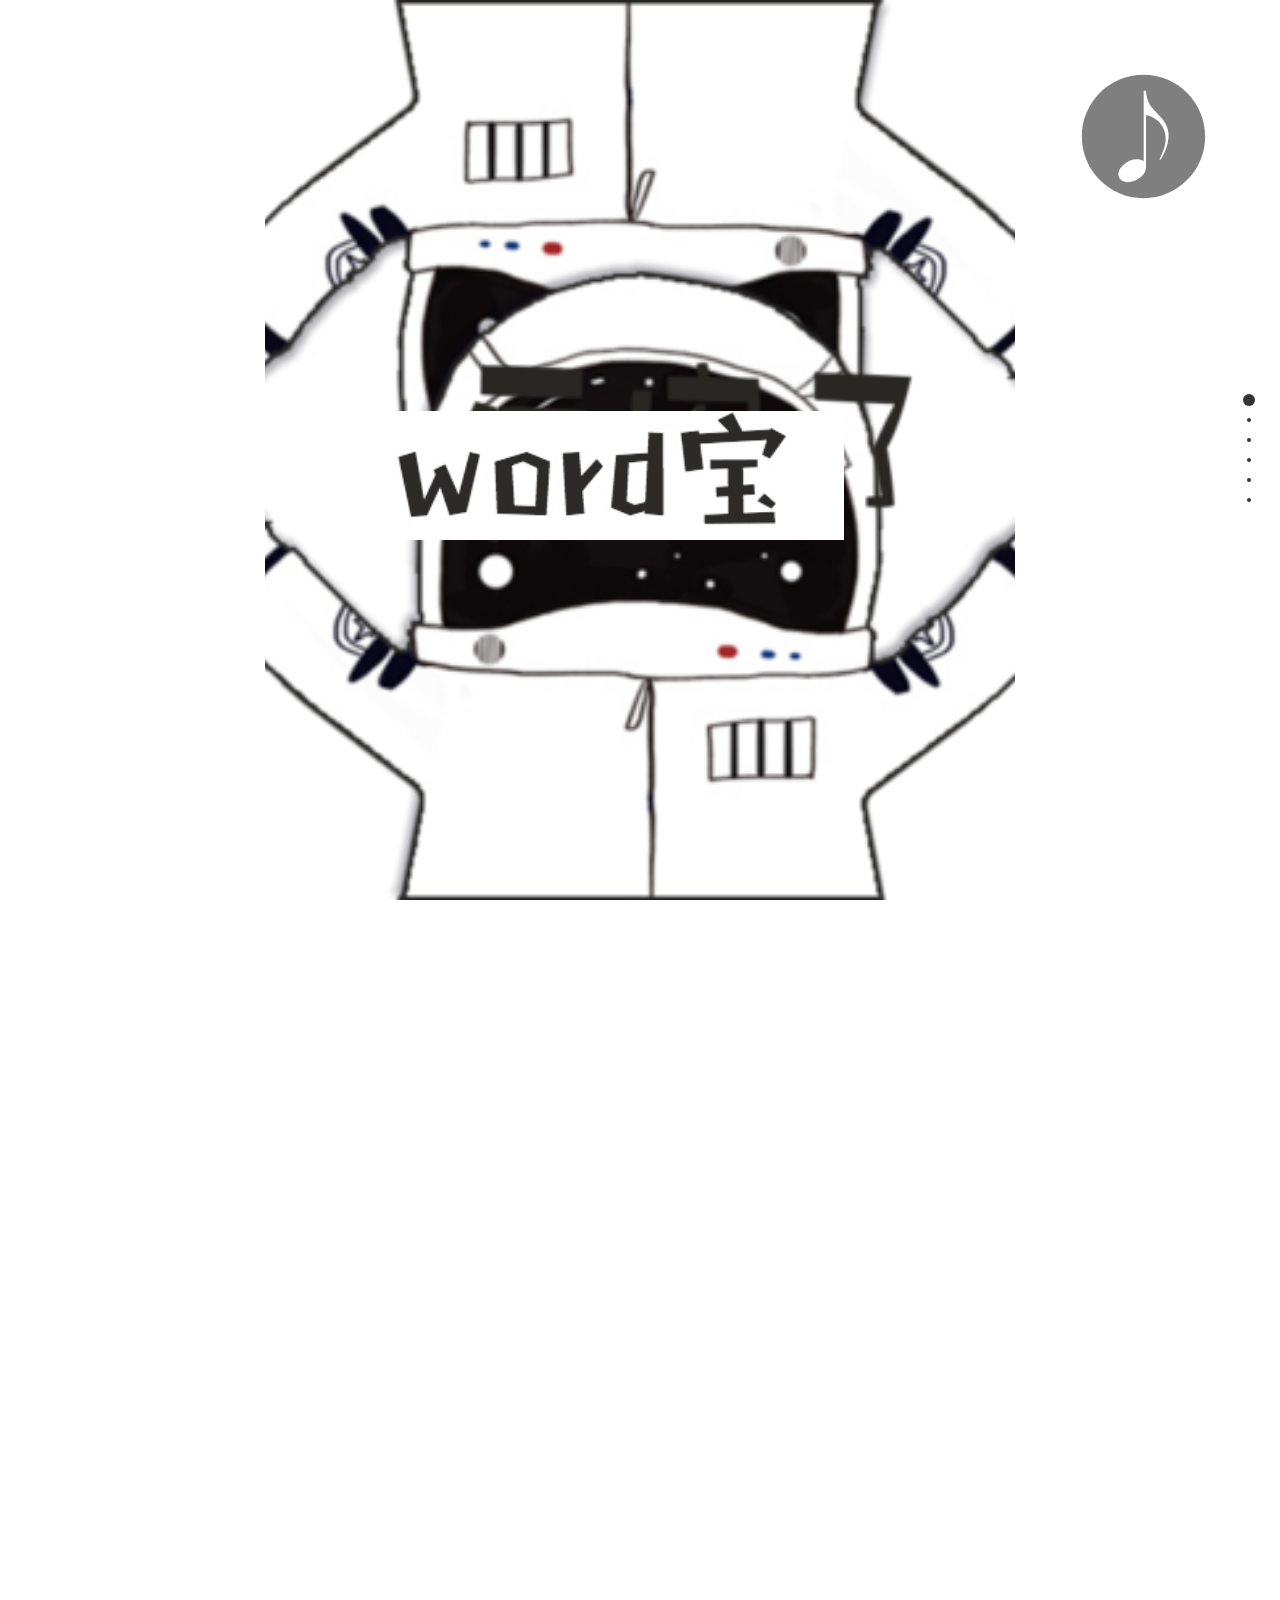
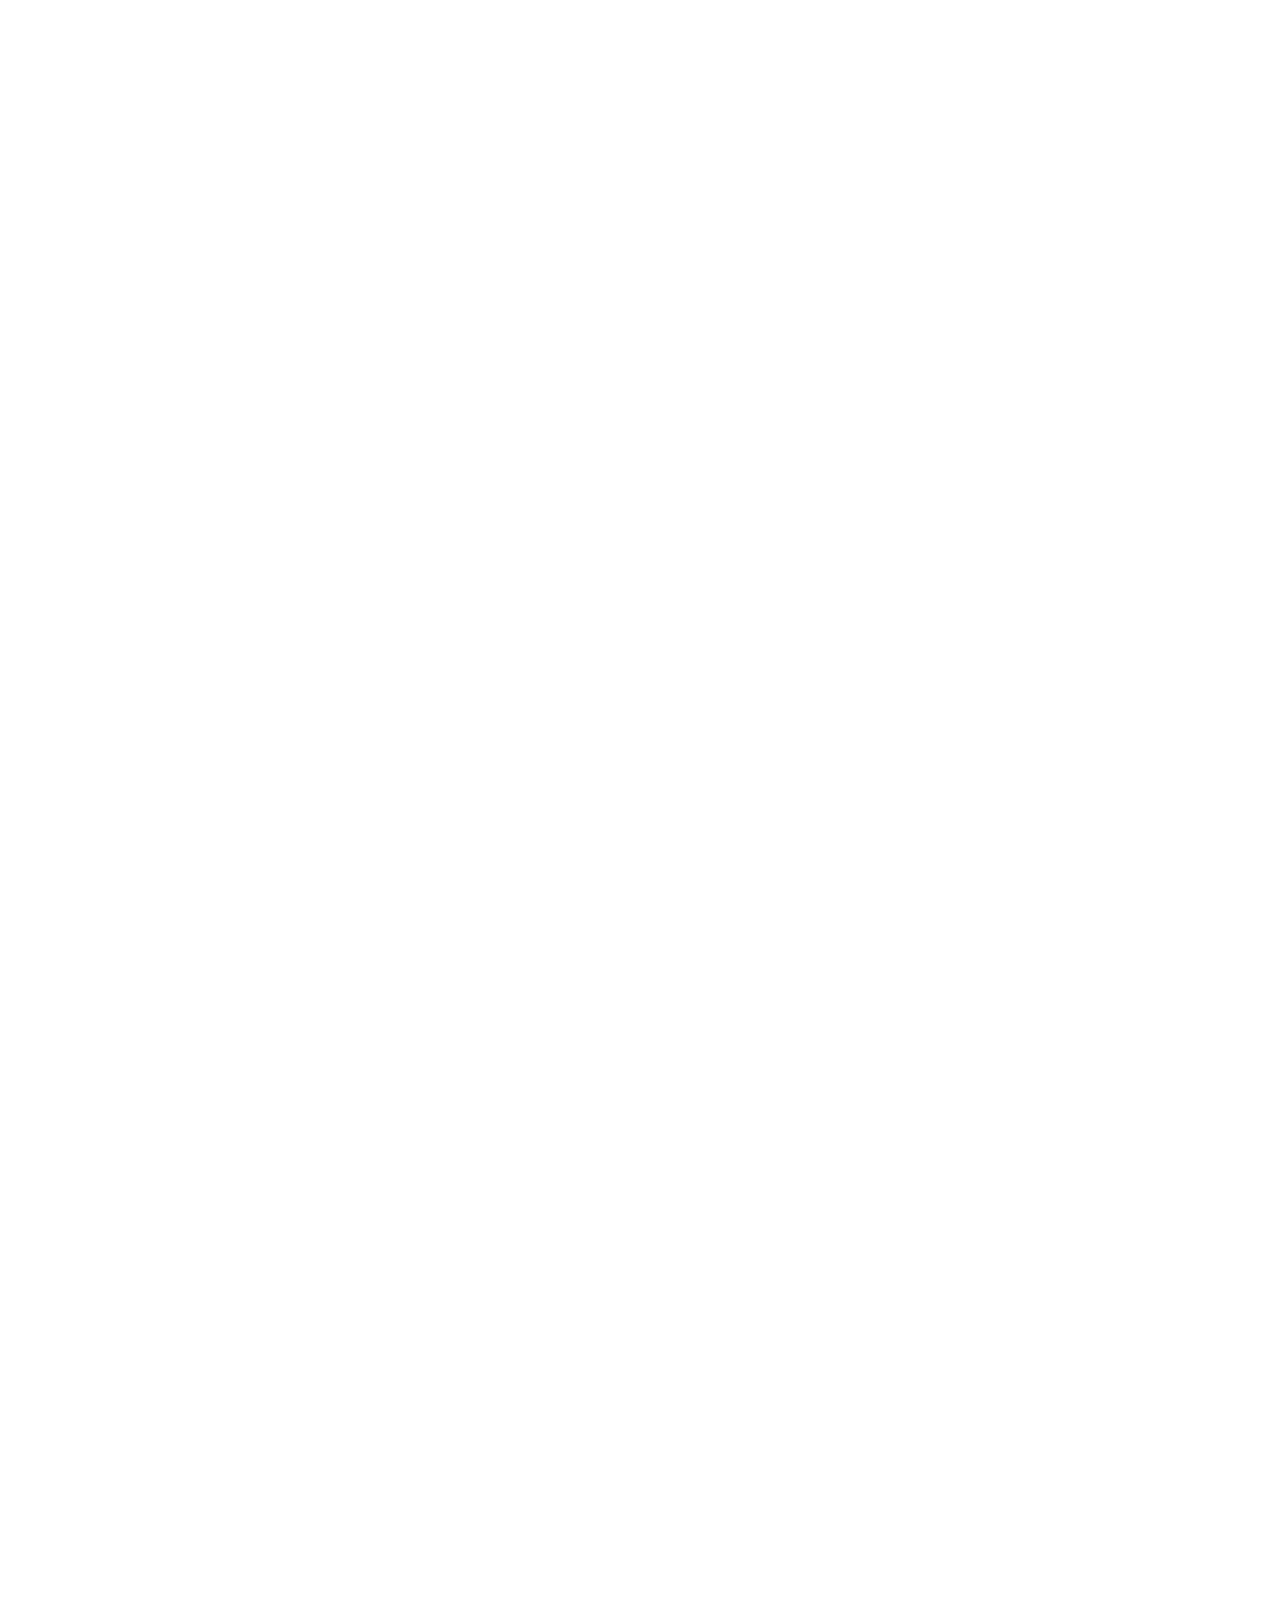
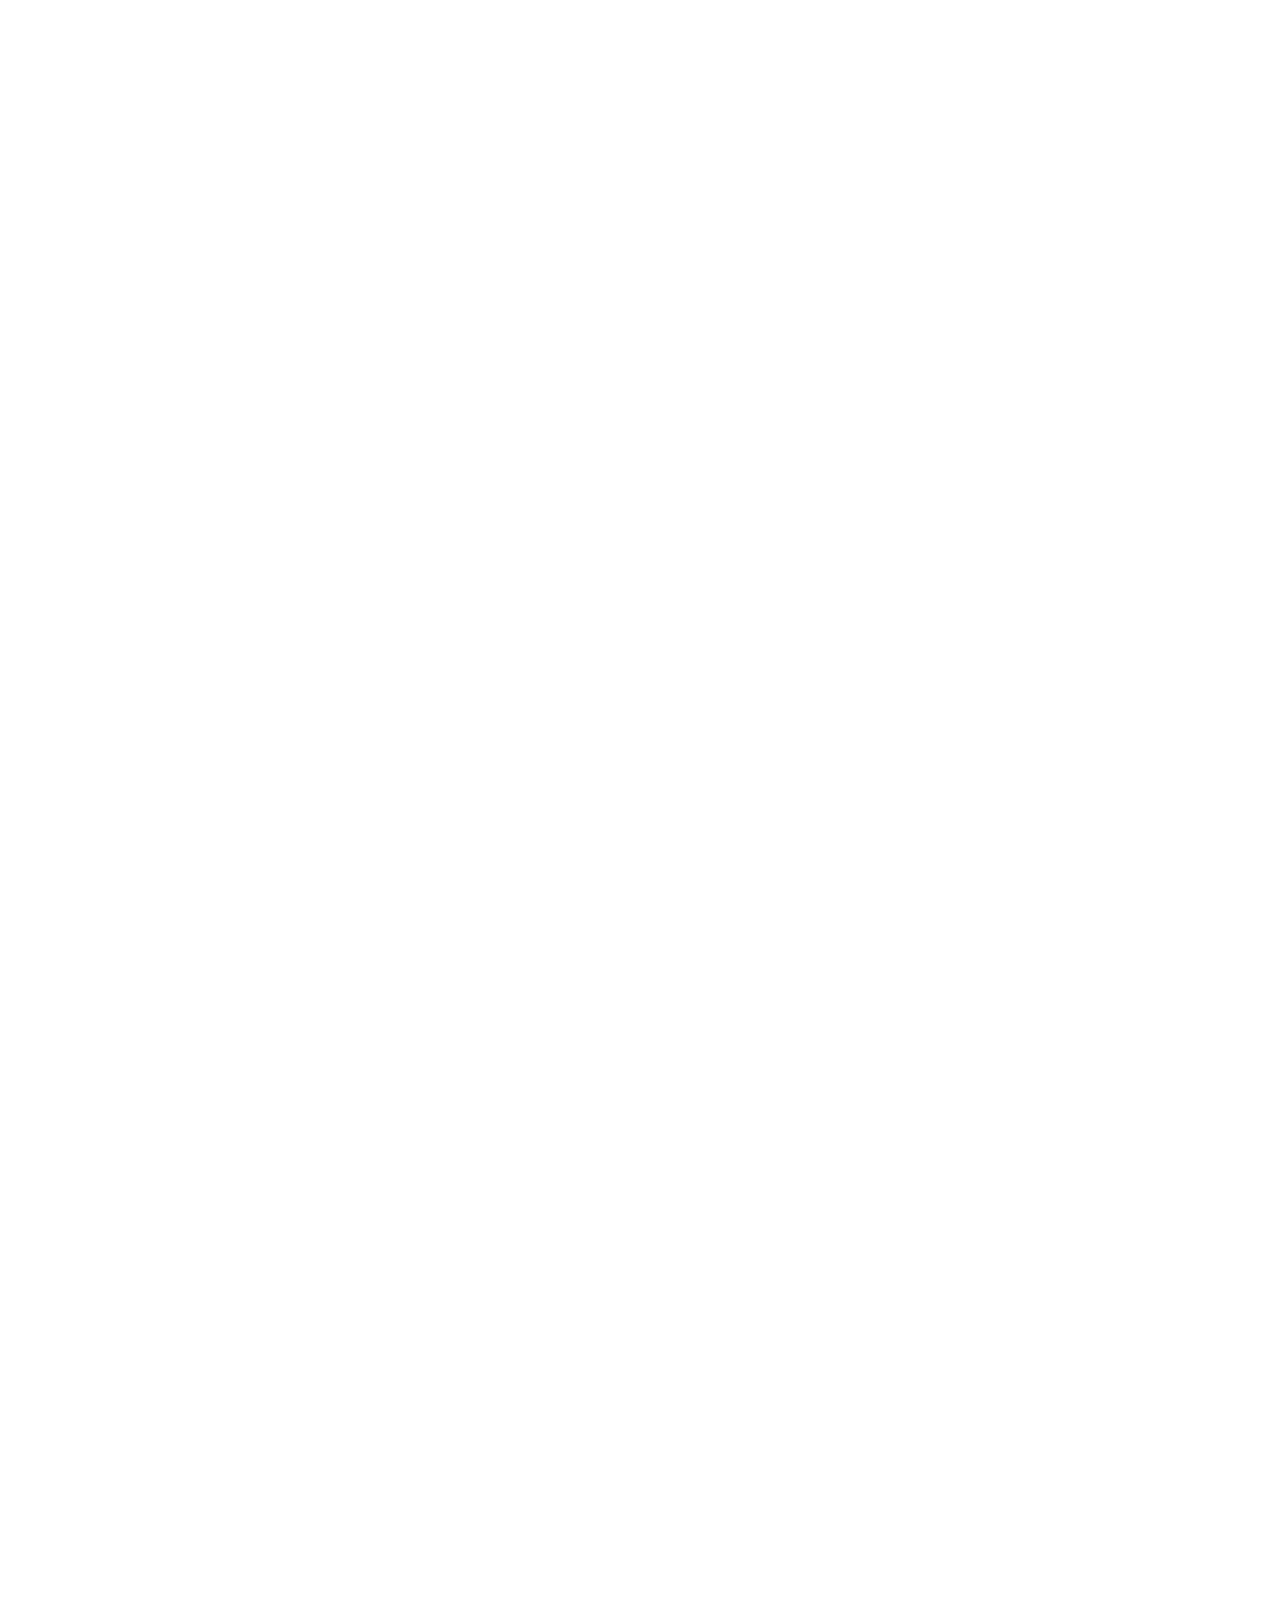
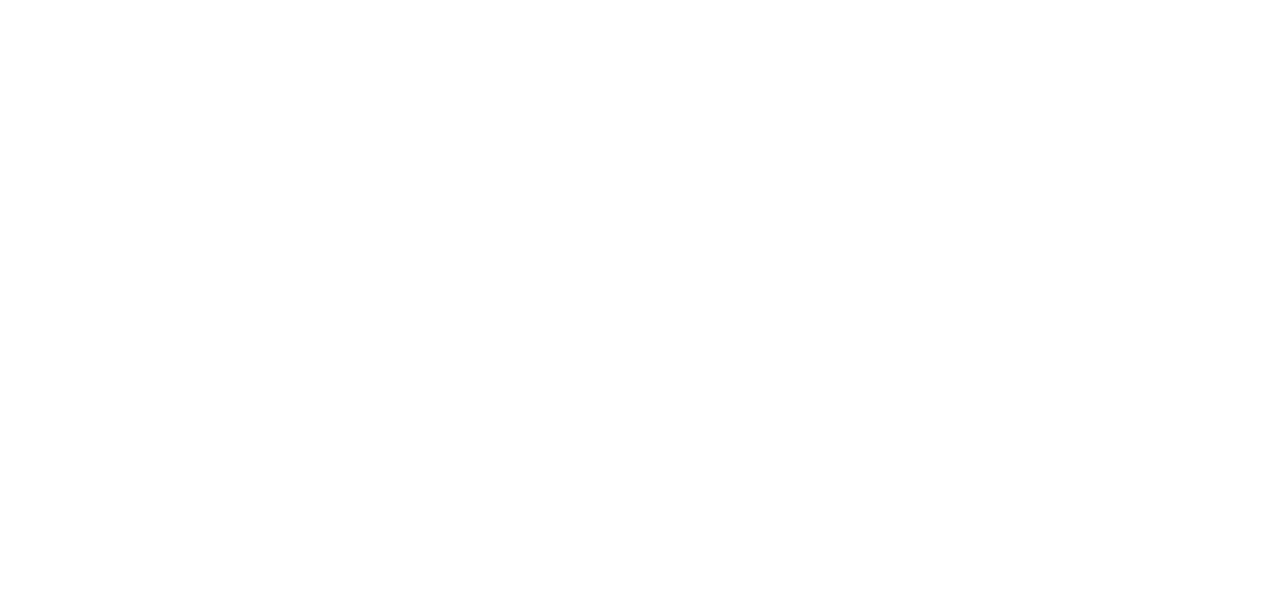
==== Project-2/index2.html @ d311b5e2 "项目二" ====
<!DOCTYPE html>
<html>
	<head>
		<meta charset="UTF-8">
		<meta name="viewport" content="width=device-width,initial-scale=1,minimum-scale=1,maximum-scale=1,user-scalable=no" />
		<title></title>
		<link rel="stylesheet" type="text/css" href="css/jquery.fullpage.css"/>
		<style type="text/css">
			html{
				font-size: calc(100vw/3.75);
			}
			body{
				font-size: 0.16rem;
				position: relative;
			}
			
			/*第一屏*/
			#full-page{
				width: 100vw;
				max-width: 750px;
				margin: 0px auto;
			}
			
			.music{
				position:absolute;
				z-index: 999;
				top: 0.2rem;
				right: 0.2rem;
			}
			
			.music img{
				width: 0.4rem;
				-webkit-animation: auto-play 2s linear infinite;
			}
			
			@-webkit-keyframes auto-play{
				from{
					-webkit-transform: rotate(0deg);
				}
				to{
					-webkit-transform: rotate(359deg);
				}
			}
			
			
			.section{
				position: relative;
				overflow: hidden;
			}
			.section img{
				position: absolute;
			}			
			
			.section .bg_1{
				top: 0;
				left:-3rem;
				width:3rem;
				margin-left: -1.5rem;
				-webkit-transition: all 1s linear;
				-webkit-transition: all 1s cubic-bezier(0.79, 0.03, 0.22, 1.53) 1s;
			}
			
			.section.active .bg_1{
				top: 0;
				left:50%;
			}
			
			.section .bg_2{
				bottom: 0;
				right:-3rem;
				width:3rem;
				margin-right: -1.5rem;
				-webkit-transition: all 1s linear;
				-webkit-transition: all 1s cubic-bezier(0.79, 0.03, 0.22, 1.53) 1s;
			}
			
			.section.active .bg_2{
				bottom: 0;
				right:50%;
			}
			
			.section .bg_3{
				width: 0rem;
				left:0rem;
				top: 30%;
				-webkit-transition: all 1s linear;
				-webkit-transition: all 1s cubic-bezier(0.79, 0.03, 0.22, 1.53) 1s;
			}
			
			.section.active .bg_3{
				width: 1.4rem;
				left:0.5rem;
				top: 40%;
			}
			
			
			.section .bg_4{
				width: 1.5rem;
				right: 0.5rem;
				bottom: 40%;
				opacity:0.1;
				-webkit-transition: opacity 4s linear 2s;
				-webkit-transition: all 2s linear;
			}
			.section.active .bg_4{
				opacity:1;
			}
			
			/*第二屏*/
			
			.section .two_1{
				top: 0;
				left: 0;
				width: 100%;
				height: 100%;
				opacity: 0.2;
				-webkit-animation: all 2s linear;
				-webkit-transition: opacity 2s linear 1s;
			}
			.section.active .two_1{
				opacity: 1;
			}
			
			.section .two_4{
				width: 70%;
				height:70%;
				top:0.7rem;
				left:50%;
				margin-left:-1.5rem;
				-webkit-animation: all 1s linear;/*过渡动画*/
				-webkit-transform: rotate(-180deg);/*旋转角度*/
				-webkit-transform-origin:1.4rem  2.6rem;
				/*延迟调用动画*/
				-webkit-transition: -webkit-transform 2s;
				opacity: 0.2;/*显示的明显度*/
				
			}
			
			.section.active .two_4{
				-webkit-transform: rotate(0deg);
				opacity: 1;
				
			}
			
			
			.section .two_2{
				bottom: 0;
				left: -1.5rem;
				width: 1.5rem;
				-webkit-transition: all 1s linear;
				-webkit-transition: all 1s cubic-bezier(0.79, 0.03, 0.22, 1.53) 1s;
				/*-webkit-animation: all 1s linear;*/
			}
			
			
			.section.active .two_2{
				left: 0;
			}
			
			.section .two_3{
				top: 0;
				right:-1rem;
				width: 1rem;
				-webkit-transition: all 1s linear;
				-webkit-transition: all 1s cubic-bezier(0.79, 0.03, 0.22, 1.53) 1s;
				/*-webkit-animation: all 1s linear;*/
				
			}
			
			.section.active .two_3{
				right: 0;
			}
			
			.section span{
				position: absolute;
			}
			
			.section #tp{
				left: 0.3rem;
				top: -0.5rem;
				z-index: 33;
				font-family: "bradley hand itc";
				-webkit-transition: all 1s linear;
			}
			
			.section.active #tp{
				top: 0.3rem;
			}
			
			
			.section #bm{
				right: 0.3rem;
				bottom: -0.5rem;
				z-index: 33;
				font-family: "bradley hand itc";
				-webkit-transition: all 1s linear;
			}
			
			.section.active #bm{
				bottom: 0.3rem;
			}
			
			/*第三屏*/
			.section .three_1{
				top: 0;
				left: 0;
				width: 200%;
				height: 200%;
				opacity: 0.2;
				-webkit-transition: all 1s linear;
				-webkit-transition: opacity 1s linear;
			}
			
			.section.active .three_1{
				width: 100%;
				height: 100%;

				opacity: 1;
			}
			
			
			.section .three_2{
				width: 100%;
				height: 100%;
				top: 0;
				opacity: 0;
				-webkit-transition: all 2s linear;
				-webkit-transition: opacity 2s linear;
			}
			
			.section.active .three_2{
				opacity: 1;
			}
			
			
			.section .three_3{
				width:1.5rem;
				left: -1rem;
				bottom: 0.5rem;
				-webkit-transition: all 2s linear;
				-webkit-transition: all 1s cubic-bezier(0.79, 0.03, 0.22, 1.53) 1s;
				
			}
			
			.section.active .three_3{
				width:1.5rem;
				left: 0.4rem;
				bottom: 0.5rem;
			}
			
			/*第四屏*/
			.section .four_1{
				width: 95%;
				height: 95%;
				top: -1rem;
				left: 0;
				-webkit-animation: all 1s linear;/*过渡动画*/
				-webkit-transform: skew(60deg, 10deg);/*旋转角度*/
				-webkit-transform-origin:3rem  3rem;
				/*延迟调用动画*/
				-webkit-transition: -webkit-transform 2s;
			}
			
			.section.active .four_1{
				-webkit-transform: skew(0deg, 0deg);/*旋转角度*/
				
			}
			
			.section .four_2{
				width: 100%;
				height: 100%;
				top: 0;
				left: 0;
				-webkit-animation: all 1s linear;/*过渡动画*/
				opacity:0.2;
			}
			
			
			.section.active .four_2{
				opacity: 1;
			}
			
			.section .four_4{
				height:3rem;
				bottom: 0;
				left: -2rem;
				-webkit-animation: all 1s linear;
				-webkit-transition: all 1s cubic-bezier(0.79, 0.03, 0.22, 1.53) 1s;
			}
			
			.section.active .four_4{
				left: 0;
			}
			
			
			.section .four_3{
				height:3rem;
				bottom: 0;
				right:-2rem;
				-webkit-animation: all 1s linear;
				-webkit-transition: all 1s cubic-bezier(0.79, 0.03, 0.22, 1.53) 1s;
			}
			
			
			.section.active .four_3{
				right: 0;
			}
			
			
			/*第五屏*/
			
			.section .five_1{
				width: 100%;
				bottom: -5rem;
				z-index: 33;
				-webkit-animation: all 1s linear;
				-webkit-transition: all 1s cubic-bezier(0.79, 0.03, 0.22, 1.53) 1s;
			}
			
			.section.active .five_1{
				bottom: -0.5rem;
			}
			
			.section .five_2{
				width: 80%;
				top: -2.5rem;
				left:-5rem;
				-webkit-animation: all 1s linear;
				-webkit-transition: all 1s cubic-bezier(0.79, 0.03, 0.22, 1.53) 1s;
			}
			
			.section.active .five_2{
				left:-0.5rem;
			}
			
			
			.section .five_3{
				width: 90%;
				top: 0;
				left:-0.4rem;
				z-index: 32;
			}
			
			
			/*第六屏*/
			
			.section .six_1{
				width: 80%;
				top: 0;
				left:50%;
				margin-left: -40%;
				opacity: 0.1;
				-webkit-animation: all 3s linear;
				-webkit-animation: opacity 4s linear 1s;
				
			}
			
			.section.active .six_1{
				opacity: 1;
			}
			
			
			.section .six_2{
				width: 70%;
				top: 0;
				left:50%;
				margin-left: -35%;
				-webkit-animation: all 1s linear;/*过渡动画*/
				-webkit-transform: rotate(-360deg);/*旋转角度*/
				-webkit-transform-origin:1.4rem  2.6rem;
				/*延迟调用动画*/
				-webkit-transition: -webkit-transform 2s;
			}
			
			
			.section.active .six_2{
				-webkit-transform: rotate(0deg);/*旋转角度*/
				
			}
			
			
			.section .six_3{
				width: 2rem;
				bottom:-2rem ;
				left:50%;
				margin-left: -1rem;
				-webkit-animation: all 1s linear;/*过渡动画*/
				-webkit-transition: all 1s cubic-bezier(0.79, 0.03, 0.22, 1.53) 1s;
			}
			
			.section.active .six_3{
				bottom: 0.2rem;
			}
			
		</style>
	
	</head>
	<body>
		<div class="music">
		<img src="img/music.svg"/>
		<audio id="mp3" style="display: none;" controls>
			<source  src="img/MP3/Richard Clayderman - 梦中的婚礼.mp3" type="audio/ogg">
		</audio>
		</div>
	
	<div id="full-page">
		<div class="section">
			<img class="bg_1" src="img/tu/one_1.png"/>
			<img class="bg_2" src="img/tu/one_0.png"/>
			<img class="bg_3" src="img/tu/one_3.png"/>
			<img class="bg_4" src="img/tu/one_4.png"/>
		</div>
		<div class="section">
			<span id="tp">
				好好学习
			</span>
			<img class="two_4" src="img/tu/two_3.jpeg"/>
			<img class="two_1" src="img/tu/two_0.png"/>
			<img class="two_2" src="img/tu/two_1.png"/>
			<img class="two_3" src="img/tu/two_2.png"/>
			<span id="bm">
				天天向上
			</span>
		</div>
		<div class="section">
			<img class="three_1" src="img/tu/three_0.jpeg"/>
			<img class="three_2" src="img/tu/three_1.png"/>
			<img class="three_3" src="img/tu/three_2.png"/>
		</div>
		<div class="section">
			<img class="four_1" src="img/tu/four_0.jpeg"/>
			<img class="four_2" src="img/tu/four_1.png"/>
			<img class="four_3" src="img/tu/four_2.png"/>
			<img class="four_4" src="img/tu/four_3.png"/>
		</div>
		<div class="section">
			<img class="five_1" src="img/tu/five_0.png"/>
			<img class="five_2" src="img/tu/five_1.jpeg"/>
			<img class="five_3" src="img/tu/five_2.png"/>
		</div>
		<div class="section">
			<img class="six_2" src="img/tu/six_0.jpeg"/>
			<img class="six_1" src="img/tu/six_2.png"/>
			<img class="six_3" src="img/tu/six_1.png"/>
		</div>
	</div>	
	
	<script type="text/javascript" src="js/jquery-2.1.0.js" ></script>
	<script type="text/javascript" src="js/jquery.fullpage.js" ></script>
	<script type="text/javascript" src="js/jquery.easing.min.js" ></script>
	<script type="text/javascript">
		
		$(document).ready(function(){
			$("#full-page").fullpage({
				verticalCentered: true, //内容是否居中
					sectionsColor: ["white", "white", "white", "white","white","white"], //背景色
					anchors: ["p1", "p2", "p3", "p4"], //描点
					scrollingSpeed: 700, //切换的速度
					navigation: true, // 导航
					navigationPosition: "right", //导航的位置
//					navigationTooltips: //导航提示文字
					continuousVertical: true, // 循环切换，不回弹
					css3: true,
					
					
					
					afterLoad: function(anchorLink, index) {

					},

					// 开始要离开的时候
					onLeave: function(index, nextIndex, direction) {

					},
					// 页面加载完成
					afterRender: function() {

					},
			});
			
			var music = $(".music");
			var musicImg = $(".music img")
			var mp3 = $("#mp3");
			mp3.get(0).play();
			musicImg.click(function(){
				mp3.get(0).pause();
				musicImg.css("webkitAnimationPlayState","paused");
//				if(mp3.pause ==true){
//					mp3.get(0).play();
//					musicImg.css("webkitAnimationPlayState","paused");
//					
//				}else{
//					mp3.get(0).play();
//					musicImg.css("webkitAnimationPlayState","running");
//					
//				}
			});
			
		});
		
		
		
	</script>
	</body>
</html>
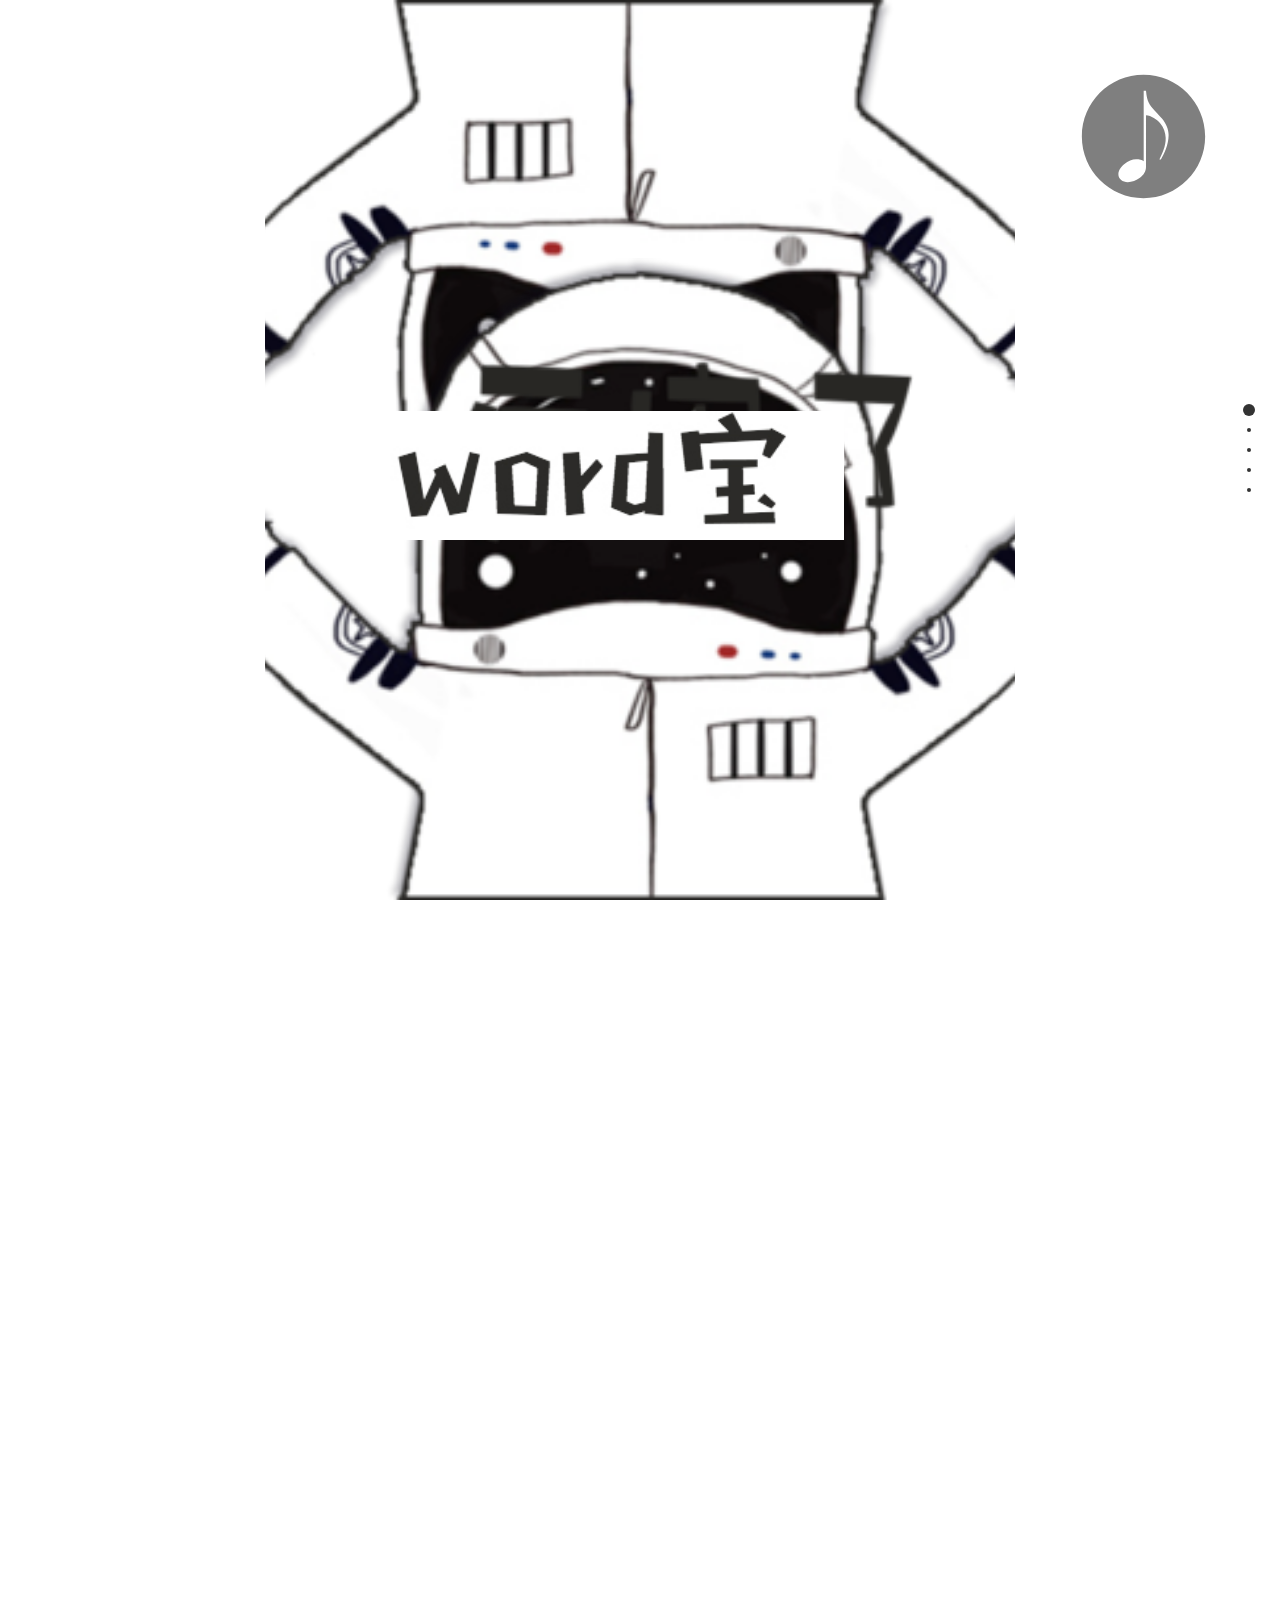
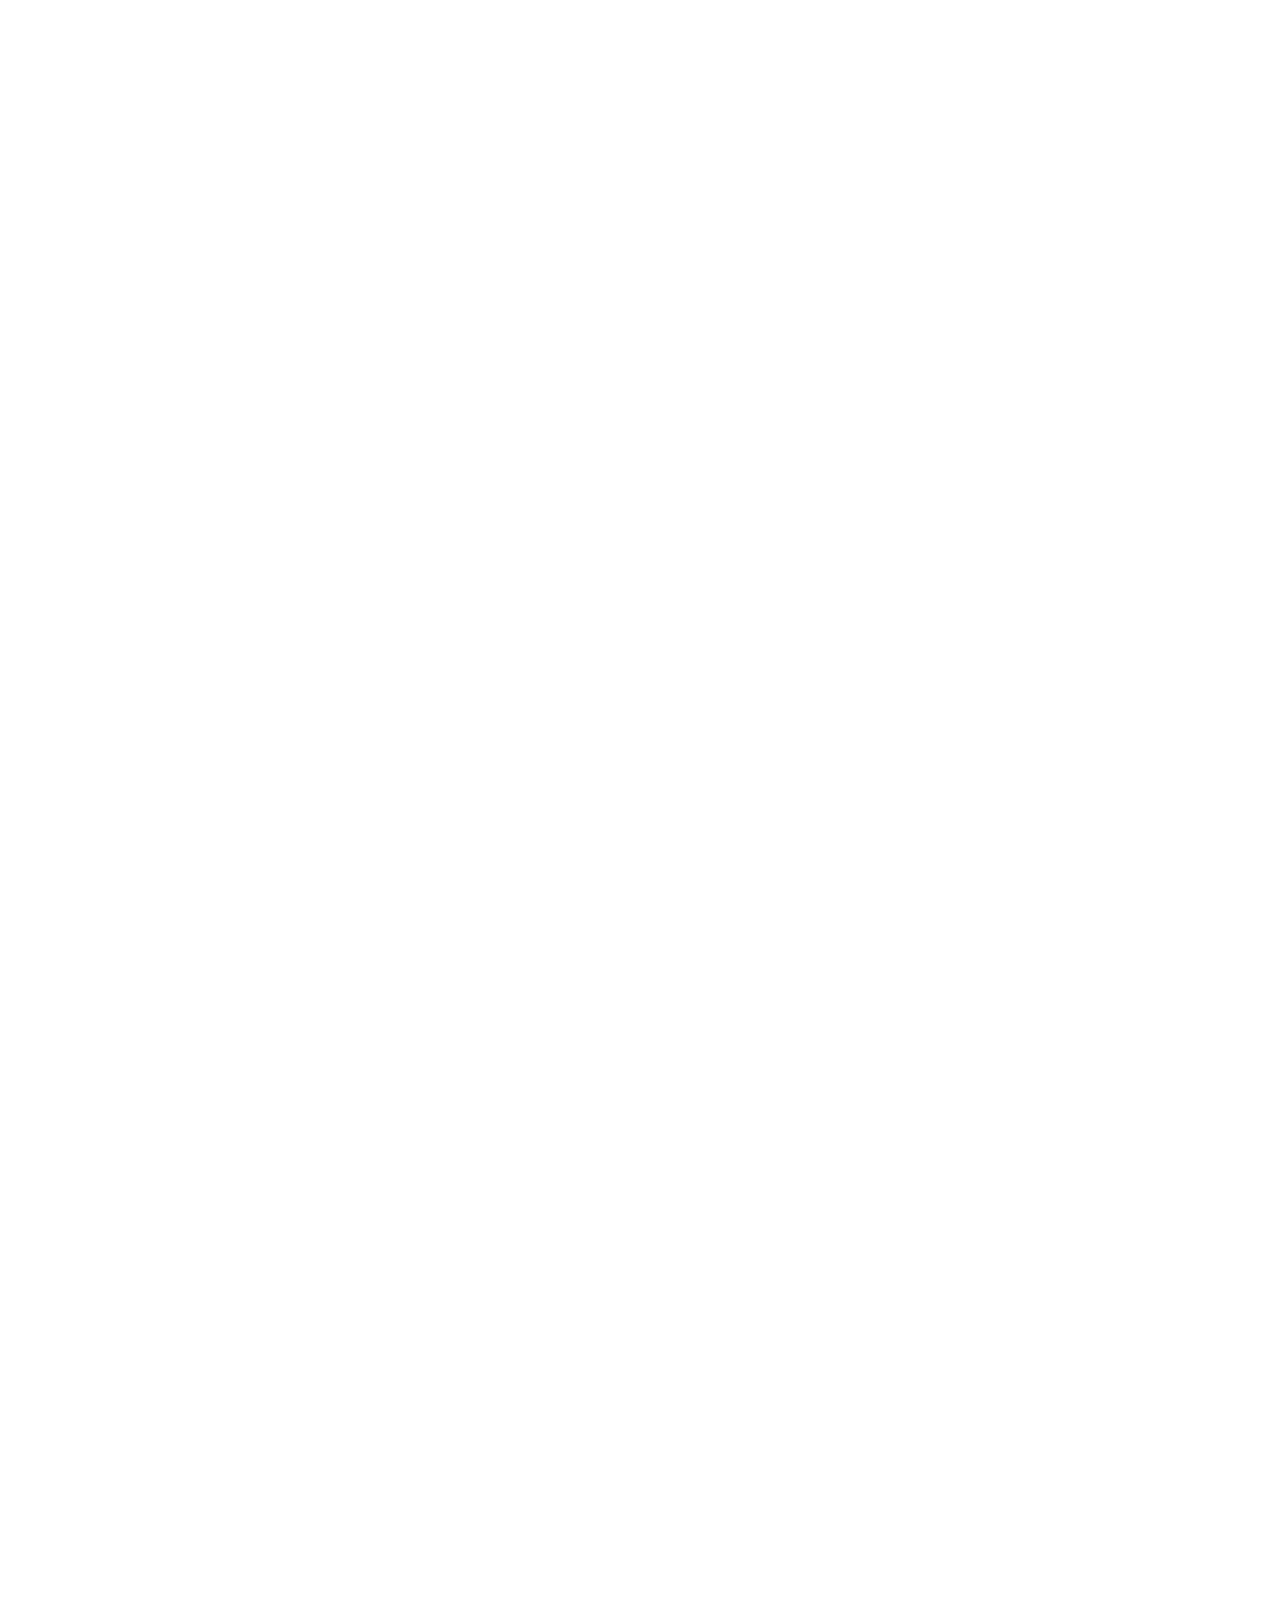
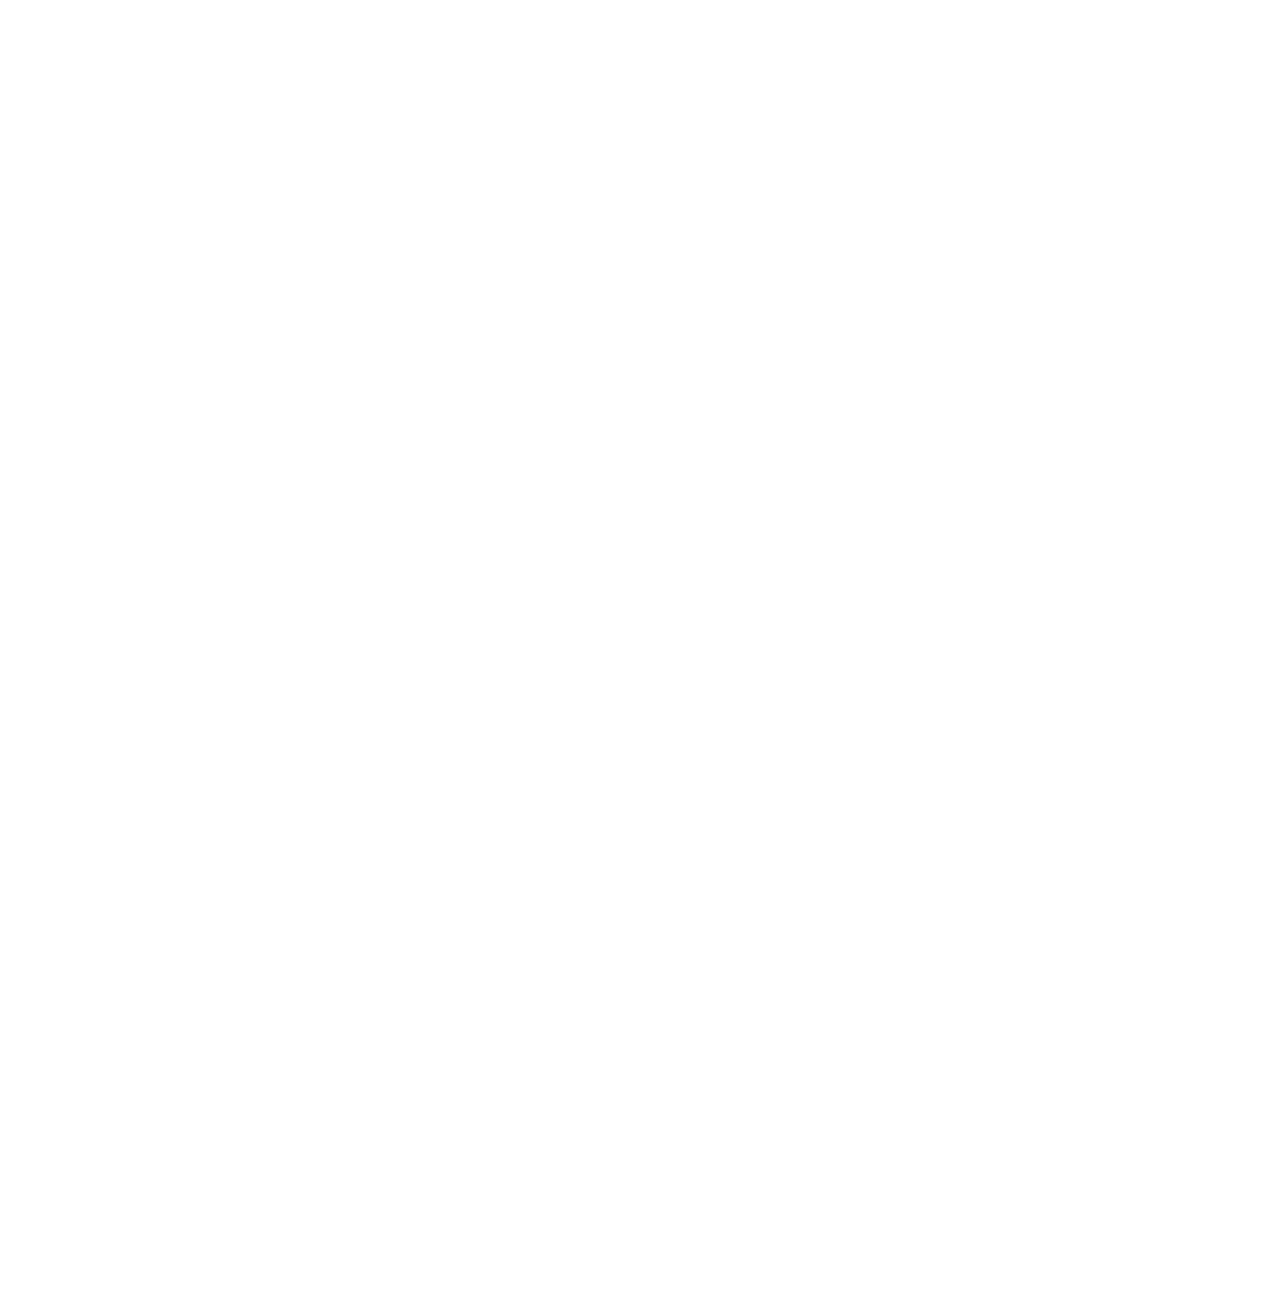
==== commit 07745bb7: "删除了第六个页面" ====
--- a/Project-2/index2.html
+++ b/Project-2/index2.html
@@ -341,10 +341,10 @@
 				z-index: 32;
 			}
 			
-			
-			/*第六屏*/
-			
-			.section .six_1{
+/*	/*	/*	/*
+			第六屏
+			*/
+			/*.section .six_1{
 				width: 80%;
 				top: 0;
 				left:50%;
@@ -366,31 +366,31 @@
 				left:50%;
 				margin-left: -35%;
 				-webkit-animation: all 1s linear;/*过渡动画*/
-				-webkit-transform: rotate(-360deg);/*旋转角度*/
-				-webkit-transform-origin:1.4rem  2.6rem;
+				/*-webkit-transform: rotate(-360deg);/*旋转角度*/
+				/*-webkit-transform-origin:1.4rem  2.6rem;*/
 				/*延迟调用动画*/
-				-webkit-transition: -webkit-transform 2s;
-			}
-			
-			
-			.section.active .six_2{
+				/*-webkit-transition: -webkit-transform 2s;*/
+			/*}*/
+			
+			
+			/*.section.active .six_2{
 				-webkit-transform: rotate(0deg);/*旋转角度*/
 				
 			}
 			
 			
-			.section .six_3{
+			/*.section .six_3{
 				width: 2rem;
 				bottom:-2rem ;
 				left:50%;
 				margin-left: -1rem;
 				-webkit-animation: all 1s linear;/*过渡动画*/
-				-webkit-transition: all 1s cubic-bezier(0.79, 0.03, 0.22, 1.53) 1s;
-			}
-			
-			.section.active .six_3{
+				/*-webkit-transition: all 1s cubic-bezier(0.79, 0.03, 0.22, 1.53) 1s;
+			}*/
+			
+			/*.section.active .six_3{
 				bottom: 0.2rem;
-			}
+			}*/
 			
 		</style>
 	
@@ -438,11 +438,11 @@
 			<img class="five_2" src="img/tu/five_1.jpeg"/>
 			<img class="five_3" src="img/tu/five_2.png"/>
 		</div>
-		<div class="section">
+		<!--<div class="section">
 			<img class="six_2" src="img/tu/six_0.jpeg"/>
 			<img class="six_1" src="img/tu/six_2.png"/>
 			<img class="six_3" src="img/tu/six_1.png"/>
-		</div>
+		</div>-->
 	</div>	
 	
 	<script type="text/javascript" src="js/jquery-2.1.0.js" ></script>
